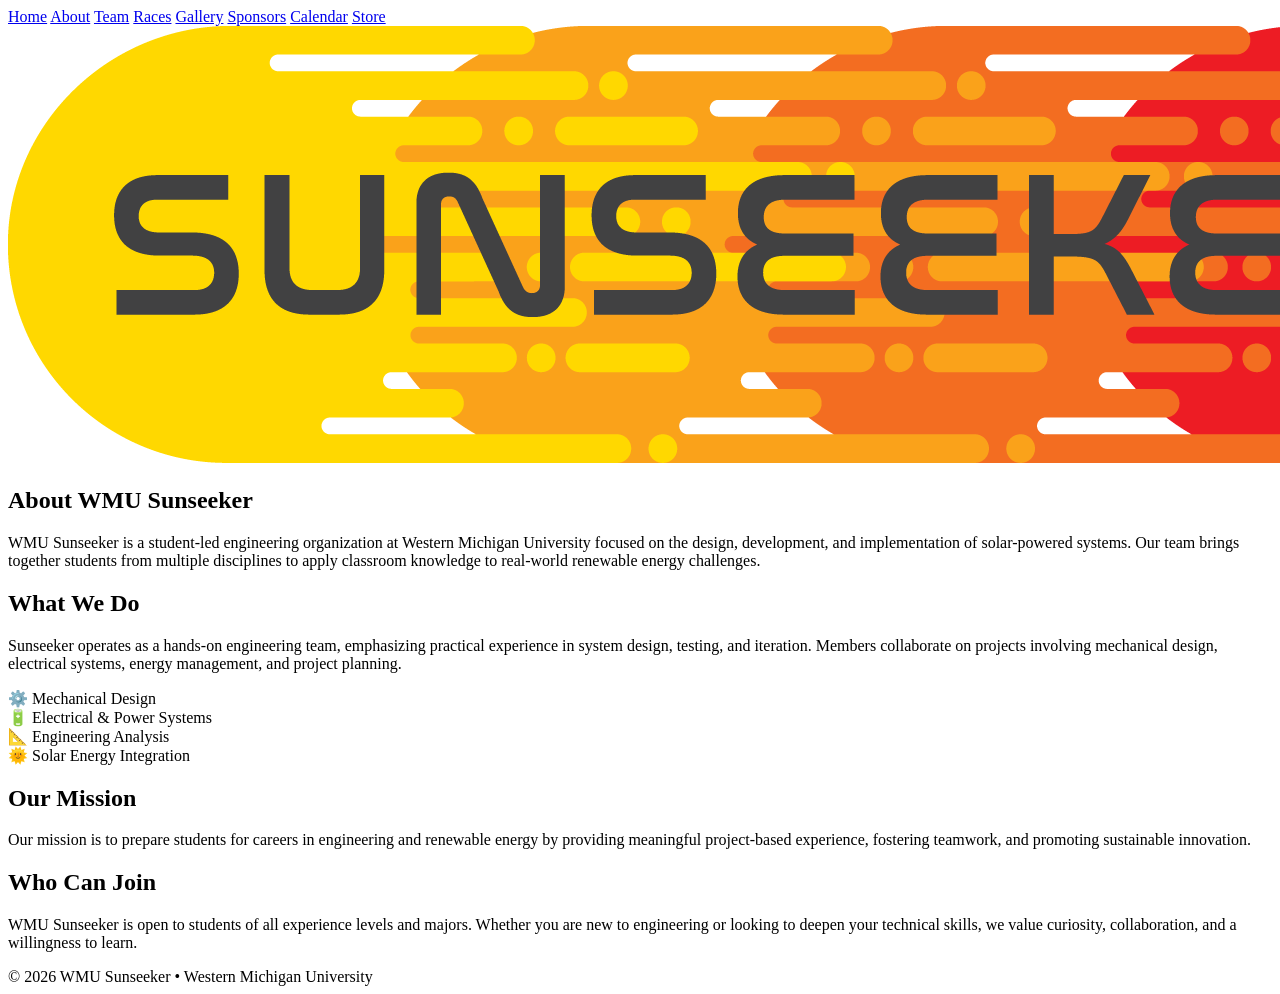
==== about.html @ 7608c589 "fixed some issue that are being pushed now, fixed duplication in the race section, got the styleshee" ====
<!DOCTYPE html>
<html lang="en">
<head>
  <meta charset="UTF-8" />
  <meta name="viewport" content="width=device-width, initial-scale=1.0" />
  <title>About | WMU Sunseeker</title>
  <link rel="stylesheet" href="Styles.css" />
</head>
<body>

<nav class="navbar">
  <div class="nav-inner">
    <div class="nav-links">
      <a href="index.html">Home</a>
      <a href="about.html">About</a>
      <a href="team.html">Team</a>
      <a href="race.html">Races</a>
      <a href="gallery.html">Gallery</a>
      <a href="sponsors.html">Sponsors</a>
      <a href="calendar.html">Calendar</a>
      <a href="https://sunseekersolarcar-shop.fourthwall.com/" target="_blank">Store</a>
    </div>

    <div class="nav-logo">
      <img src="images/Index/SUN.png" alt="Western Michigan University Logo">
    </div>
  </div>
</nav>

<!-- Main Content -->
<main class="container">

  <section class="card">
    <h2>About WMU Sunseeker</h2>
    <p>
      WMU Sunseeker is a student-led engineering organization at Western Michigan
      University focused on the design, development, and implementation of
      solar-powered systems. Our team brings together students from multiple
      disciplines to apply classroom knowledge to real-world renewable energy
      challenges.
    </p>
  </section>

  <section class="card">
    <h2>What We Do</h2>
    <p>
      Sunseeker operates as a hands-on engineering team, emphasizing practical
      experience in system design, testing, and iteration. Members collaborate
      on projects involving mechanical design, electrical systems, energy
      management, and project planning.
    </p>

    <div class="grid">
      <div class="stat">⚙️ Mechanical Design</div>
      <div class="stat">🔋 Electrical & Power Systems</div>
      <div class="stat">📐 Engineering Analysis</div>
      <div class="stat">🌞 Solar Energy Integration</div>
    </div>
  </section>

  <section class="card">
    <h2>Our Mission</h2>
    <p>
      Our mission is to prepare students for careers in engineering and
      renewable energy by providing meaningful project-based experience,
      fostering teamwork, and promoting sustainable innovation.
    </p>
  </section>

  <section class="card">
    <h2>Who Can Join</h2>
    <p>
      WMU Sunseeker is open to students of all experience levels and majors.
      Whether you are new to engineering or looking to deepen your technical
      skills, we value curiosity, collaboration, and a willingness to learn.
    </p>
  </section>

</main>

<!-- Footer -->
<footer>
  © 2026 WMU Sunseeker • Western Michigan University
</footer>

</body>
</html>
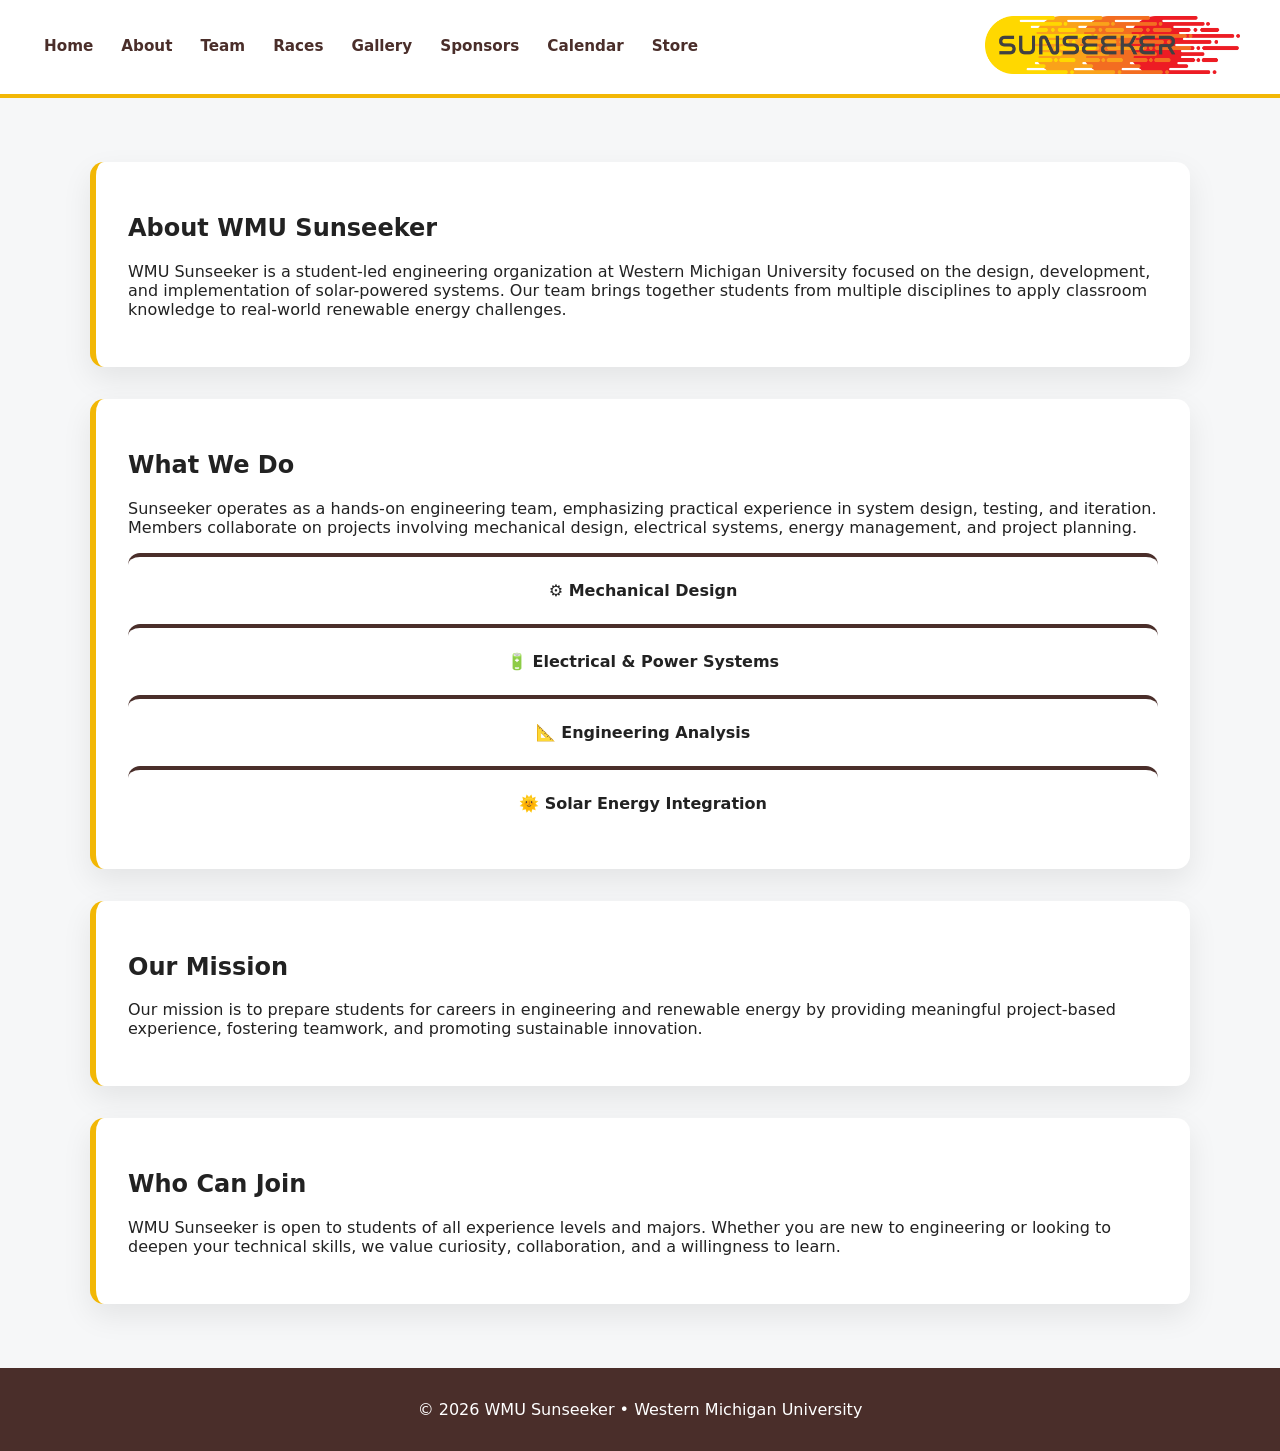
==== commit 4418c407: "Fix HTML structure and remove unnecessary lines Signed-off-by: wicyswmu-crypto <wicyswmu@gmail.com>" ====
--- a/about.html
+++ b/about.html
@@ -2,7 +2,6 @@
 <html lang="en">
 <head>
   <meta charset="UTF-8" />
-  <meta name="viewport" content="width=device-width, initial-scale=1.0" />
   <title>About | WMU Sunseeker</title>
   <link rel="stylesheet" href="Styles.css" />
 </head>
--- a/Styles.css
+++ b/Styles.css
@@ -0,0 +1,793 @@
+:root {
+  --wmu-brown: #4A2E2A;
+  --wmu-gold: #F2B705;
+  --wmu-gold-dark: #C99700;
+  --wmu-light: #F6F7F8;
+}
+
+/* =====================
+   Base Styles
+===================== */
+body {
+  margin: 0;
+  font-family: system-ui, sans-serif;
+  background: var(--wmu-light);
+  color: #222;
+}
+
+.container {
+  max-width: 1100px;
+  margin: auto;
+  padding: 2rem;
+}
+
+/* =====================
+   Hero / Header
+===================== */
+.hero {
+  padding: 4rem 1rem;
+  background: linear-gradient(135deg, var(--wmu-brown), var(--wmu-gold));
+  color: white;
+  text-align: center;
+}
+
+.hero-bar {
+  display: grid;
+  grid-template-columns: auto 1fr auto;
+  align-items: center;
+  gap: 20px;
+}
+
+.hero-left img { height: 65px; }
+.hero-right img {
+  height: 195px;   /* BIG header logo */
+  width: auto;
+}
+
+.hero-center h1 { margin: 0; }
+.hero-center p { margin-top: 8px; font-size: 0.95rem; }
+
+/* =====================
+   Navigation
+===================== */
+/* NAVBAR */
+.navbar {
+  background: white;
+  border-bottom: 4px solid var(--wmu-gold);
+}
+
+.nav-inner {
+  max-width: 1200px;
+  margin: 0 auto;
+  padding: 0.75rem 1.5rem;
+
+  display: flex;
+  align-items: center;
+  justify-content: space-between;
+}
+
+.nav-links {
+  display: flex;
+  align-items: center;
+  gap: 1.25rem;
+}
+
+.nav-links a {
+  text-decoration: none;
+  font-weight: 600;
+  font-size: 0.95rem;
+  color: var(--wmu-brown);
+  padding: 0.4rem 0.25rem;
+  border-bottom: 2px solid transparent;
+  transition: color 0.2s ease, border-color 0.2s ease;
+}
+
+.nav-links a:hover {
+  color: var(--wmu-gold-dark);
+  border-bottom-color: var(--wmu-gold);
+}
+
+.nav-logo img {
+  height: 58px;   /* bigger but still balanced */
+  width: auto;
+}
+.nav-inner {
+  padding: 1rem 1.5rem;
+}
+
+
+
+
+/* =====================
+   Cards & Sections
+===================== */
+.card {
+  background: white;
+  padding: 2rem;
+  border-radius: 14px;
+  border-left: 6px solid var(--wmu-gold);
+  box-shadow: 0 12px 30px rgba(0,0,0,.08);
+}
+
+.stat {
+  background: white;
+  padding: 1.5rem;
+  border-radius: 12px;
+  text-align: center;
+  font-weight: 600;
+  border-top: 4px solid var(--wmu-brown);
+}
+.who-image {
+  margin-top: 1.5rem;
+  text-align: center;
+}
+
+.who-image img {
+  width: 100%;
+  height: auto;          /* KEY: preserves aspect ratio */
+  max-width: 100%;
+  max-height: 500px;     /* optional: prevents absurdly tall images */
+  object-fit: cover;   /* ensures full image is visible */
+  border-radius: 12px;
+  display: block;
+  margin: 0 auto;
+  box-shadow: 0 8px 20px rgba(0,0,0,0.12);
+}
+/* =====================
+   Section Spacing
+===================== */
+section {
+  margin: 2rem 0;
+}
+
+/* Optional divider line */
+.section-divider {
+  width: 80px;
+  height: 4px;
+  background: var(--wmu-gold);
+  margin: 3rem auto;
+  border-radius: 2px;
+}
+
+
+/* =====================
+   Team
+===================== */
+.team-grid {
+  display: grid;
+  grid-template-columns: repeat(auto-fit, minmax(220px, 1fr));
+  gap: 2rem;
+}
+
+.officer-card img {
+  width: 100%;
+  height: 340px;
+  object-fit: cover;
+  object-position: center top;
+  border-radius: 12px;
+}
+.officer-card {
+  background: white;
+  border-radius: 16px;
+  overflow: hidden;          /* Keeps image corners rounded */
+  text-align: center;
+  box-shadow: 0 10px 24px rgba(0,0,0,0.08);
+  transition: transform 0.25s ease, box-shadow 0.25s ease;
+}
+
+.officer-card:hover {
+  transform: translateY(-5px);
+  box-shadow: 0 16px 32px rgba(0,0,0,0.12);
+}
+
+.officer-card h3 {
+  margin: 1rem 0 0.25rem;
+  color: var(--wmu-brown);
+}
+
+.officer-card p {
+  margin: 0 0 1.25rem;
+  color: #666;
+}
+
+.roles-grid {
+  display: grid;
+  grid-template-columns: repeat(auto-fit, minmax(260px, 1fr));
+  gap: 1.5rem;
+}
+
+.role-card {
+  background: white;
+  padding: 1.75rem;
+  border-radius: 14px;
+  border-left: 6px solid var(--wmu-brown);
+  box-shadow: 0 10px 24px rgba(0,0,0,0.08);
+}
+
+.role-card h3 { margin-top: 0; color: var(--wmu-brown); }
+/* =====================
+   Faculty Advisors
+===================== */
+.advisor-grid {
+  display: grid;
+  grid-template-columns: repeat(auto-fit, minmax(320px, 1fr));
+  gap: 2rem;
+}
+
+.advisor {
+  background: white;
+  border-radius: 16px;
+  overflow: hidden;
+  box-shadow: 0 10px 24px rgba(0,0,0,0.08);
+  transition: transform 0.25s ease, box-shadow 0.25s ease;
+}
+
+.advisor:hover {
+  transform: translateY(-5px);
+  box-shadow: 0 16px 32px rgba(0,0,0,0.12);
+}
+
+.advisor img {
+  width: 100%;
+  height: 360px;
+  object-fit: cover;
+  object-position: center top;
+  display: block;
+}
+
+.advisor-content {
+  padding: 1.5rem;
+}
+
+.advisor h3 {
+  margin: 0;
+  color: var(--wmu-brown);
+}
+
+.advisor .role {
+  margin: 0.5rem 0 1rem;
+  color: var(--wmu-gold-dark);
+  font-weight: 700;
+}
+
+.advisor p {
+  color: #555;
+  line-height: 1.6;
+}
+/* =====================
+   Gallery
+===================== */
+.gallery-grid,
+.image-grid {
+  display: grid;
+  grid-template-columns: repeat(auto-fit, minmax(220px, 1fr));
+  gap: 1rem;
+}
+
+.gallery-grid img,
+.image-grid img {
+  width: 100%;
+  height: 220px;
+  object-fit: cover;
+  border-radius: 14px;
+  box-shadow: 0 8px 20px rgba(0,0,0,0.12);
+  transition: transform 0.2s ease;
+}
+
+.gallery-grid img:hover { transform: scale(1.04); }
+
+details summary {
+  cursor: pointer;
+  font-size: 1.3rem;
+  margin-bottom: 1rem;
+  color: var(--wmu-brown);
+}
+
+/* =====================
+   Sponsors
+===================== */
+.sponsor-grid {
+  display: grid;
+  grid-template-columns: repeat(auto-fit, minmax(180px, 1fr));
+  gap: 1.5rem;
+}
+
+.sponsor-grid img {
+  width: 100%;
+  height: 120px;
+  object-fit: contain;
+  background: white;
+  padding: 1rem;
+  border-radius: 12px;
+  border: 2px solid var(--wmu-gold);
+  box-shadow: 0 8px 20px rgba(0,0,0,0.08);
+}
+
+.featured-sponsor {
+  text-align: center;
+  background: white;
+  padding: 1.5rem;
+  border-radius: 14px;
+  border-left: 6px solid var(--wmu-gold);
+}
+
+/* =====================
+   Social / CTA
+===================== */
+.social-grid,
+.cta-grid {
+  display: grid;
+  grid-template-columns: repeat(auto-fit, minmax(220px, 1fr));
+  gap: 1.5rem;
+}
+
+.social-card,
+.cta-card {
+  background: white;
+  padding: 1.75rem;
+  border-radius: 14px;
+  text-decoration: none;
+  color: inherit;
+  box-shadow: 0 10px 24px rgba(0,0,0,0.08);
+}
+
+.social-card { display: flex; align-items: center; gap: 1rem; }
+
+/* =====================
+   Calendar
+===================== */
+.calendar-event {
+  display: flex;
+  gap: 1.5rem;
+  background: white;
+  padding: 1.25rem;
+  border-radius: 14px;
+  border-left: 6px solid var(--wmu-brown);
+}
+
+/* =====================
+   Footer
+===================== */
+footer {
+  text-align: center;
+  padding: 2rem;
+  background: var(--wmu-brown);
+  color: white;
+}
+
+/* HOME PAGE NAVBAR ONLY */
+.home-navbar .nav-inner {
+  justify-content: center;
+}
+
+.home-navbar .nav-links {
+  justify-content: center;
+}
+
+.when-we-meet h2 {
+  margin-bottom: 0.5rem;
+}
+
+.meeting-intro {
+  color: #555;
+  margin-bottom: 1.5rem;
+  font-size: 0.95rem;
+}
+
+.meeting-list {
+  display: grid;
+  grid-template-columns: repeat(auto-fit, minmax(220px, 1fr));
+  gap: 1.25rem;
+}
+
+.meeting-item {
+  background: white;
+  padding: 1.25rem;
+  border-radius: 14px;
+  border-left: 5px solid var(--wmu-gold);
+  box-shadow: 0 8px 20px rgba(0,0,0,0.08);
+}
+
+.meeting-item h4 {
+  margin: 0 0 0.4rem 0;
+  color: var(--wmu-brown);
+}
+
+.meeting-item p {
+  margin: 0;
+  font-weight: 600;
+}
+
+.meeting-item span {
+  display: block;
+  margin-top: 0.3rem;
+  font-size: 0.9rem;
+  color: #555;
+}
+
+/* =====================
+   Telemetry Test
+===================== */
+.telemetry-test button {
+  background: var(--wmu-brown);
+  border: none;
+  color: white;
+  cursor: pointer;
+  font-weight: 700;
+  padding: 0.75rem 1.1rem;
+}
+
+.telemetry-test button:disabled {
+  cursor: not-allowed;
+  opacity: 0.6;
+}
+
+.telemetry-actions {
+  margin: 1rem 0;
+}
+
+.telemetry-meta {
+  display: grid;
+  gap: 0.75rem;
+  grid-template-columns: repeat(auto-fit, minmax(180px, 1fr));
+  margin: 1rem 0;
+}
+
+.telemetry-meta div {
+  background: white;
+  border-left: 5px solid var(--wmu-gold);
+  box-shadow: 0 8px 20px rgba(0,0,0,0.08);
+  padding: 0.9rem;
+}
+
+.telemetry-meta dt {
+  color: #555;
+  font-size: 0.82rem;
+  font-weight: 700;
+  text-transform: uppercase;
+}
+
+.telemetry-meta dd {
+  margin: 0.25rem 0 0;
+}
+
+.telemetry-list {
+  display: grid;
+  gap: 0.75rem;
+  list-style: none;
+  margin: 0;
+  padding: 0;
+}
+
+.telemetry-list-item {
+  background: white;
+  border-left: 5px solid var(--wmu-gold);
+  box-shadow: 0 8px 20px rgba(0,0,0,0.08);
+  display: grid;
+  gap: 0.25rem;
+  padding: 1rem;
+}
+
+/* =====================
+   Race Telemetry
+===================== */
+.telemetry-race-header {
+  align-items: center;
+  display: flex;
+  gap: 1rem;
+  justify-content: space-between;
+}
+
+.telemetry-race-header h2 {
+  margin-bottom: 0.4rem;
+}
+
+.telemetry-race-header p {
+  margin: 0;
+}
+
+.telemetry-race-header button {
+  background: var(--wmu-brown);
+  border: none;
+  color: white;
+  cursor: pointer;
+  font-weight: 700;
+  padding: 0.75rem 1.1rem;
+}
+
+.telemetry-race-header button:disabled {
+  cursor: not-allowed;
+  opacity: 0.6;
+}
+
+.telemetry-summary-grid {
+  display: grid;
+  gap: 1rem;
+  grid-template-columns: repeat(auto-fit, minmax(180px, 1fr));
+  margin: 1.5rem 0;
+}
+
+.telemetry-summary-card {
+  background: white;
+  border-left: 5px solid var(--wmu-gold);
+  box-shadow: 0 8px 20px rgba(0,0,0,0.08);
+  padding: 1rem;
+}
+
+.telemetry-summary-card span {
+  color: #555;
+  display: block;
+  font-size: 0.82rem;
+  font-weight: 700;
+  text-transform: uppercase;
+}
+
+.telemetry-summary-card strong {
+  color: var(--wmu-brown);
+  display: block;
+  font-size: 1.35rem;
+  margin-top: 0.35rem;
+}
+
+.telemetry-progress {
+  margin: 1.5rem 0;
+}
+
+.telemetry-progress-label {
+  align-items: center;
+  display: flex;
+  justify-content: space-between;
+  margin-bottom: 0.5rem;
+}
+
+.telemetry-progress-track {
+  background: #e5e5e5;
+  height: 14px;
+  overflow: hidden;
+}
+
+.telemetry-progress-bar {
+  background: var(--wmu-gold);
+  height: 100%;
+  transition: width 0.25s ease;
+  width: 0;
+}
+
+.telemetry-map {
+  background: #e5e5e5;
+  height: 420px;
+  margin: 1.5rem 0;
+  width: 100%;
+}
+
+.telemetry-race-list {
+  max-height: 420px;
+  overflow: auto;
+}
+
+@media (max-width: 700px) {
+  .telemetry-race-header,
+  .telemetry-progress-label {
+    align-items: flex-start;
+    flex-direction: column;
+  }
+
+  .telemetry-map {
+    height: 320px;
+  }
+  .telemetry-test details {
+    width: 100%;
+}
+
+.telemetry-test summary {
+    cursor: pointer;
+    font-size: 1.4rem;
+    font-weight: 700;
+    padding: 10px 0;
+    list-style: none;
+}
+
+.telemetry-test summary::-webkit-details-marker {
+    display: none;
+}
+
+.telemetry-test summary::before {
+    content: "▶ ";
+    transition: transform 0.2s ease;
+}
+
+.telemetry-test details[open] summary::before {
+    content: "▼ ";
+}
+
+.telemetry-test details > *:not(summary) {
+    margin-top: 15px;
+}
+/* ==========================================
+   RESPONSIVE DESIGN
+========================================== */
+
+/* Tablets */
+@media (max-width:992px){
+
+    .container{
+        padding:1rem;
+    }
+
+    .hero{
+        padding:3rem 1rem;
+    }
+
+    .hero-bar{
+        grid-template-columns:1fr;
+        text-align:center;
+        gap:1.5rem;
+    }
+
+    .hero-left,
+    .hero-right{
+        justify-self:center;
+    }
+
+    .hero-right img{
+        height:120px;
+    }
+
+    .nav-inner{
+        flex-direction:column;
+        gap:1rem;
+    }
+
+    .nav-links{
+        flex-wrap:wrap;
+        justify-content:center;
+    }
+
+    .calendar-event{
+        flex-direction:column;
+    }
+
+    .telemetry-race-header{
+        flex-direction:column;
+        align-items:flex-start;
+    }
+
+    .telemetry-progress-label{
+        flex-direction:column;
+        align-items:flex-start;
+    }
+
+    .telemetry-map{
+        height:320px;
+    }
+
+}
+
+/* Phones */
+@media (max-width:768px){
+
+    body{
+        font-size:16px;
+    }
+
+    .container{
+        padding:1rem;
+    }
+
+    .hero{
+        padding:2rem 1rem;
+    }
+
+    .hero h1{
+        font-size:2rem;
+    }
+
+    .hero p{
+        font-size:1rem;
+    }
+
+    .hero-left img{
+        height:55px;
+    }
+
+    .hero-right img{
+        height:90px;
+    }
+
+    .nav-links{
+        width:100%;
+        flex-direction:column;
+        gap:.5rem;
+    }
+
+    .nav-links a{
+        width:100%;
+        text-align:center;
+        padding:.9rem;
+        border-radius:8px;
+        background:#f6f7f8;
+    }
+
+    .team-grid,
+    .roles-grid,
+    .advisor-grid,
+    .gallery-grid,
+    .image-grid,
+    .meeting-list,
+    .social-grid,
+    .cta-grid,
+    .sponsor-grid,
+    .telemetry-summary-grid,
+    .telemetry-meta{
+        grid-template-columns:1fr;
+    }
+
+    .officer-card img,
+    .advisor img{
+        height:260px;
+    }
+
+    .gallery-grid img,
+    .image-grid img{
+        height:auto;
+    }
+
+    iframe{
+        width:100%;
+        height:320px;
+    }
+
+    .telemetry-map{
+        height:250px;
+    }
+
+    .telemetry-race-list{
+        max-height:none;
+    }
+
+    button,
+    .telemetry-test button,
+    .telemetry-race-header button{
+        width:100%;
+    }
+
+}
+
+/* Small Phones */
+@media (max-width:480px){
+
+    .hero{
+        padding:1.5rem .75rem;
+    }
+
+    .hero h1{
+        font-size:1.6rem;
+    }
+
+    .hero p{
+        font-size:.9rem;
+    }
+
+    .hero-right img{
+        height:70px;
+    }
+
+    .nav-logo img{
+        height:45px;
+    }
+
+    .card{
+        padding:1rem;
+    }
+
+    .officer-card img,
+    .advisor img{
+        height:220px;
+    }
+
+    footer{
+        padding:1.5rem .75rem;
+        font-size:.85rem;
+    }
+
+}
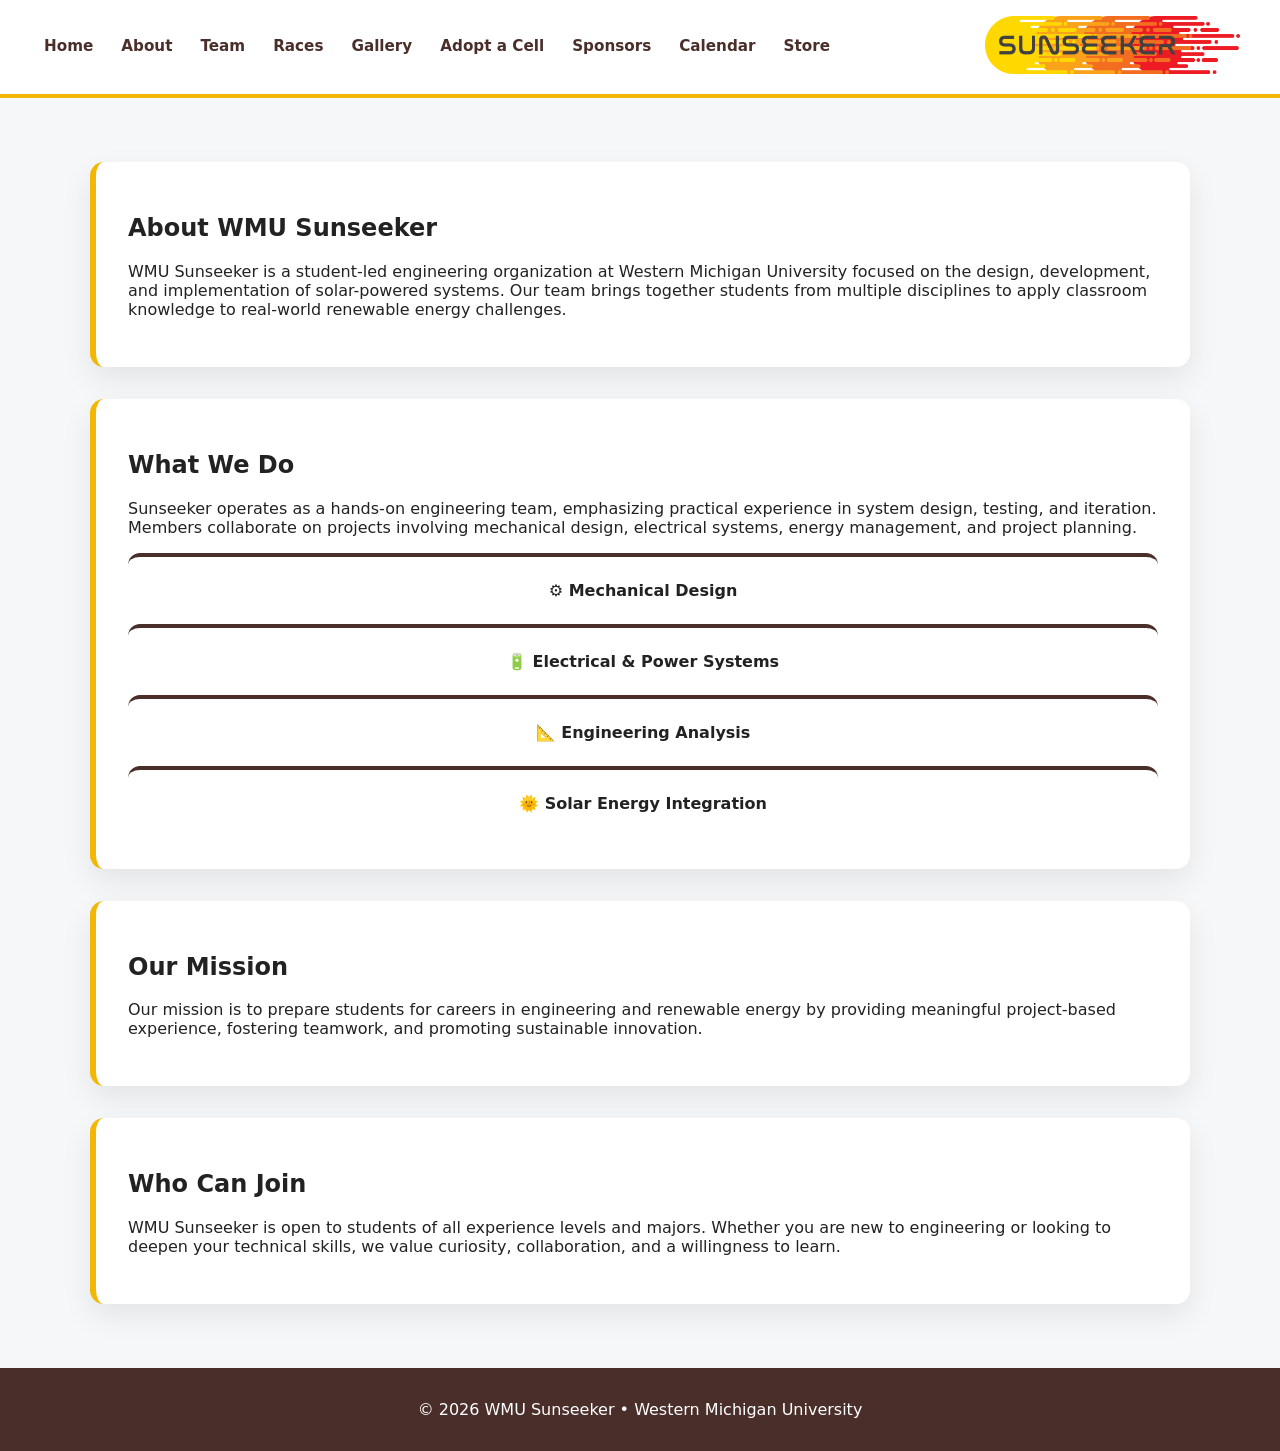
==== commit d7db93a1: "ADOPT A CELL NEW ADOPT A CELL" ====
--- a/about.html
+++ b/about.html
@@ -2,8 +2,9 @@
 <html lang="en">
 <head>
   <meta charset="UTF-8" />
-  <title>About | WMU Sunseeker</title>
+  <title>Team | WMU Sunseeker</title>
   <link rel="stylesheet" href="Styles.css" />
+  <link rel="icon" type="image/png" href="/favicon.png">
 </head>
 <body>
 
@@ -15,13 +16,14 @@
       <a href="team.html">Team</a>
       <a href="race.html">Races</a>
       <a href="gallery.html">Gallery</a>
+      <a href="Adoptacell.html">Adopt a Cell</a>
       <a href="sponsors.html">Sponsors</a>
       <a href="calendar.html">Calendar</a>
       <a href="https://sunseekersolarcar-shop.fourthwall.com/" target="_blank">Store</a>
     </div>
 
     <div class="nav-logo">
-      <img src="images/Index/SUN.png" alt="Western Michigan University Logo">
+      <img src="images/Index/SUN.png" alt="Western Michigan University Logo", loading="lazy", decoding="async">
     </div>
   </div>
 </nav>
--- a/Styles.css
+++ b/Styles.css
@@ -4,7 +4,48 @@
   --wmu-gold-dark: #C99700;
   --wmu-light: #F6F7F8;
 }
-
+.map-embed {
+  width: 100%;
+  margin-top: 20px;
+  border-radius: 15px;
+  overflow: hidden;
+}
+#live-map {
+    width: 100%;
+    height: 500px;
+    border-radius: 15px;
+    overflow: hidden;
+    margin-top: 20px;
+}
+
+
+.telemetry-status {
+    background: #f5f5f5;
+    padding: 15px;
+    margin-top: 15px;
+    border-radius: 10px;
+}
+
+
+@media(max-width:768px){
+
+    #live-map {
+        height: 300px;
+    }
+
+}
+.map-embed iframe {
+  width: 100%;
+  height: 450px;
+  border: 0;
+  display: block;
+}
+
+@media (max-width: 768px) {
+  .map-embed iframe {
+    height: 300px;
+  }
+}
 /* =====================
    Base Styles
 ===================== */
@@ -571,10 +612,6 @@
     align-items: flex-start;
     flex-direction: column;
   }
-
-  .telemetry-map {
-    height: 320px;
-  }
   .telemetry-test details {
     width: 100%;
 }
@@ -603,6 +640,9 @@
 .telemetry-test details > *:not(summary) {
     margin-top: 15px;
 }
+
+}
+
 /* ==========================================
    RESPONSIVE DESIGN
 ========================================== */
@@ -791,3 +831,443 @@
     }
 
 }
+
+    .sponsor-grid a {
+  display: inline-block;
+  transition: transform 0.3s ease;
+}
+
+.sponsor-grid a:hover {
+  transform: scale(1.05);
+}
+
+.sponsor-grid img {
+  display: block;
+  width: 100%;
+  height: auto;
+  cursor: pointer;
+}
+.partnership-card{
+    background: linear-gradient(135deg,#fffdf8,#fff7e6);
+    border:3px solid #F2B705;
+    border-radius:20px;
+    padding:35px;
+}
+
+.partnership-card{
+    display:flex;
+    align-items:center;
+    gap:40px;
+    padding:40px;
+    border-radius:25px;
+    background:linear-gradient(135deg,#fff,#fff8ec);
+}
+
+.partner-left{
+    min-width:220px;
+    text-align:center;
+}
+
+.partner-left img{
+    width:150px;
+    background:white;
+    padding:15px;
+    border-radius:18px;
+    box-shadow:0 10px 25px rgba(0,0,0,.12);
+}
+
+.partner-tag{
+    display:inline-block;
+    margin-top:18px;
+    background:#6A4C93;
+    color:white;
+    padding:10px 20px;
+    border-radius:50px;
+    font-weight:bold;
+}
+
+.partner-right{
+    flex:1;
+}
+
+.partner-right h2{
+    font-size:2.3rem;
+    margin-bottom:5px;
+    color:#4A2E2A;
+}
+
+.subtitle{
+    color:#F2B705;
+    font-weight:700;
+    font-size:1.2rem;
+    margin-bottom:20px;
+}
+
+.partner-right p{
+    line-height:1.8;
+    font-size:1.08rem;
+}
+
+.thanks{
+    margin-top:20px;
+    font-weight:bold;
+    color:#6A4C93;
+    font-size:1.2rem;
+}
+
+@media(max-width:900px){
+
+.partnership-card{
+    flex-direction:column;
+    text-align:center;
+}
+
+.partner-right{
+    text-align:center;
+}
+
+}
+
+/* ==========================================
+   Race Page & Route Tracker
+========================================== */
+.race-page {
+  max-width: 1200px;
+}
+
+.race-page .card > h2:first-child,
+.race-page details > summary {
+  margin-top: 0;
+}
+
+.race-page details + details {
+  border-top: 1px solid #ddd;
+  margin-top: 2rem;
+  padding-top: 2rem;
+}
+
+.race-grid {
+  display: grid;
+  gap: 1rem;
+  grid-template-columns: repeat(auto-fit, minmax(260px, 1fr));
+}
+
+.race-card {
+  background: var(--wmu-light);
+  border-radius: 12px;
+  padding: 1.25rem;
+}
+
+.race-card h3 {
+  color: var(--wmu-brown);
+  margin-top: 0;
+}
+
+.countdown {
+  background: #fff7d6;
+  border-left: 5px solid var(--wmu-gold);
+  font-weight: 700;
+  padding: 0.8rem 1rem;
+}
+
+.tracker-heading {
+  align-items: center;
+  display: flex;
+  gap: 1rem;
+  justify-content: space-between;
+}
+
+.tracker-heading h2 {
+  margin: 0 0 0.35rem;
+}
+
+.tracker-heading p {
+  margin: 0;
+}
+
+.race-tracker button {
+  background: var(--wmu-brown);
+  border: 0;
+  border-radius: 6px;
+  color: white;
+  cursor: pointer;
+  font: inherit;
+  font-weight: 700;
+  padding: 0.75rem 1rem;
+}
+
+.race-tracker button:hover {
+  background: #36211e;
+}
+
+.race-tracker button:focus-visible,
+.race-tracker input:focus-visible,
+.race-tracker select:focus-visible {
+  outline: 3px solid var(--wmu-gold);
+  outline-offset: 2px;
+}
+
+.race-tracker button:disabled {
+  cursor: wait;
+  opacity: 0.65;
+}
+
+.tracker-status,
+.history-status {
+  border-left: 5px solid #777;
+  border-radius: 4px;
+  margin: 1rem 0;
+  padding: 0.8rem 1rem;
+}
+
+.is-loading {
+  background: #f1f3f5;
+}
+
+.is-online,
+.is-success {
+  background: #e8f7ed;
+  border-left-color: #16803c;
+}
+
+.is-warning,
+.is-stale {
+  background: #fff7d6;
+  border-left-color: #b77900;
+}
+
+.is-offline,
+.is-error {
+  background: #fdecea;
+  border-left-color: #b42318;
+}
+
+.day-progress {
+  margin: 1rem 0 1.25rem;
+}
+
+.day-progress-label {
+  align-items: center;
+  display: flex;
+  gap: 1rem;
+  justify-content: space-between;
+  margin-bottom: 0.5rem;
+}
+
+.day-progress-label strong {
+  color: var(--wmu-brown);
+}
+
+.day-progress-label span {
+  color: #555;
+  text-align: right;
+}
+
+.day-progress-track {
+  appearance: none;
+  background: #e1e4e8;
+  border: 0;
+  border-radius: 999px;
+  display: block;
+  height: 18px;
+  overflow: hidden;
+  width: 100%;
+}
+
+.day-progress-track::-webkit-progress-bar {
+  background: #e1e4e8;
+  border-radius: 999px;
+}
+
+.day-progress-track::-webkit-progress-value {
+  background: linear-gradient(90deg, var(--wmu-gold-dark), var(--wmu-gold));
+  border-radius: 999px;
+  transition: width 0.4s ease;
+}
+
+.day-progress-track::-moz-progress-bar {
+  background: linear-gradient(90deg, var(--wmu-gold-dark), var(--wmu-gold));
+  border-radius: 999px;
+}
+
+.mileage-card {
+  background: var(--wmu-light);
+  border-left: 5px solid var(--wmu-gold);
+  border-radius: 6px;
+  margin: 1rem 0 1.25rem;
+  padding: 1rem;
+}
+
+.mileage-card span,
+.mileage-card small {
+  color: #555;
+  display: block;
+}
+
+.mileage-card span {
+  font-size: 0.82rem;
+  font-weight: 800;
+  letter-spacing: 0.03em;
+  text-transform: uppercase;
+}
+
+.mileage-card strong {
+  color: var(--wmu-brown);
+  display: block;
+  font-size: 1.6rem;
+  margin: 0.3rem 0;
+}
+
+.tracker-summary,
+.route-summary {
+  display: grid;
+  gap: 0.75rem;
+  grid-template-columns: repeat(auto-fit, minmax(160px, 1fr));
+  margin: 1rem 0;
+}
+
+.tracker-summary > div,
+.route-summary > div {
+  background: var(--wmu-light);
+  border-left: 4px solid var(--wmu-gold);
+  border-radius: 4px;
+  padding: 0.8rem;
+}
+
+.tracker-summary > .driver-summary {
+  align-items: center;
+  display: flex;
+  gap: 0.8rem;
+  grid-column: span 2;
+}
+
+.driver-portrait {
+  align-items: center;
+  background: var(--wmu-brown);
+  border: 3px solid var(--wmu-gold);
+  border-radius: 50%;
+  color: white;
+  display: flex;
+  flex: 0 0 58px;
+  height: 58px;
+  justify-content: center;
+  overflow: hidden;
+  width: 58px;
+}
+
+.driver-portrait img {
+  height: 100%;
+  object-fit: cover;
+  width: 100%;
+}
+
+.driver-portrait img[hidden],
+.driver-portrait.has-photo .driver-initials {
+  display: none;
+}
+
+.driver-initials {
+  font-size: 1.15rem;
+  font-weight: 800;
+  letter-spacing: 0.04em;
+}
+
+.tracker-summary dt,
+.route-summary dt {
+  color: #555;
+  font-size: 0.78rem;
+  font-weight: 800;
+  letter-spacing: 0.03em;
+  text-transform: uppercase;
+}
+
+.tracker-summary dd,
+.route-summary dd {
+  font-weight: 650;
+  margin: 0.3rem 0 0;
+  overflow-wrap: anywhere;
+}
+
+.route-map {
+  background: #e5e5e5;
+  border-radius: 12px;
+  height: 520px;
+  margin-top: 1rem;
+  width: 100%;
+  z-index: 0;
+}
+
+.map-attribution-note {
+  color: #555;
+  font-size: 0.9rem;
+  margin-top: 0.5rem;
+}
+
+.history-panel {
+  margin-top: 1.5rem;
+}
+
+.history-form,
+.history-field-group {
+  align-items: end;
+  display: flex;
+  flex-wrap: wrap;
+  gap: 1rem;
+}
+
+.history-field-group[hidden] {
+  display: none;
+}
+
+.form-field {
+  display: grid;
+  gap: 0.35rem;
+}
+
+.form-field label {
+  color: var(--wmu-brown);
+  font-size: 0.9rem;
+  font-weight: 750;
+}
+
+.form-field input,
+.form-field select,
+.history-form select {
+  background: white;
+  border: 1px solid #999;
+  border-radius: 6px;
+  box-sizing: border-box;
+  font: inherit;
+  min-height: 44px;
+  padding: 0.55rem 0.65rem;
+}
+
+@media (max-width: 768px) {
+  .tracker-heading,
+  .day-progress-label,
+  .history-form,
+  .history-field-group {
+    align-items: stretch;
+    flex-direction: column;
+  }
+
+  .day-progress-label span {
+    text-align: left;
+  }
+
+  .route-map {
+    height: 380px;
+  }
+
+  .race-tracker button,
+  .form-field input,
+  .form-field select,
+  .history-form select {
+    width: 100%;
+  }
+
+  .tracker-summary > .driver-summary {
+    grid-column: auto;
+  }
+
+}
